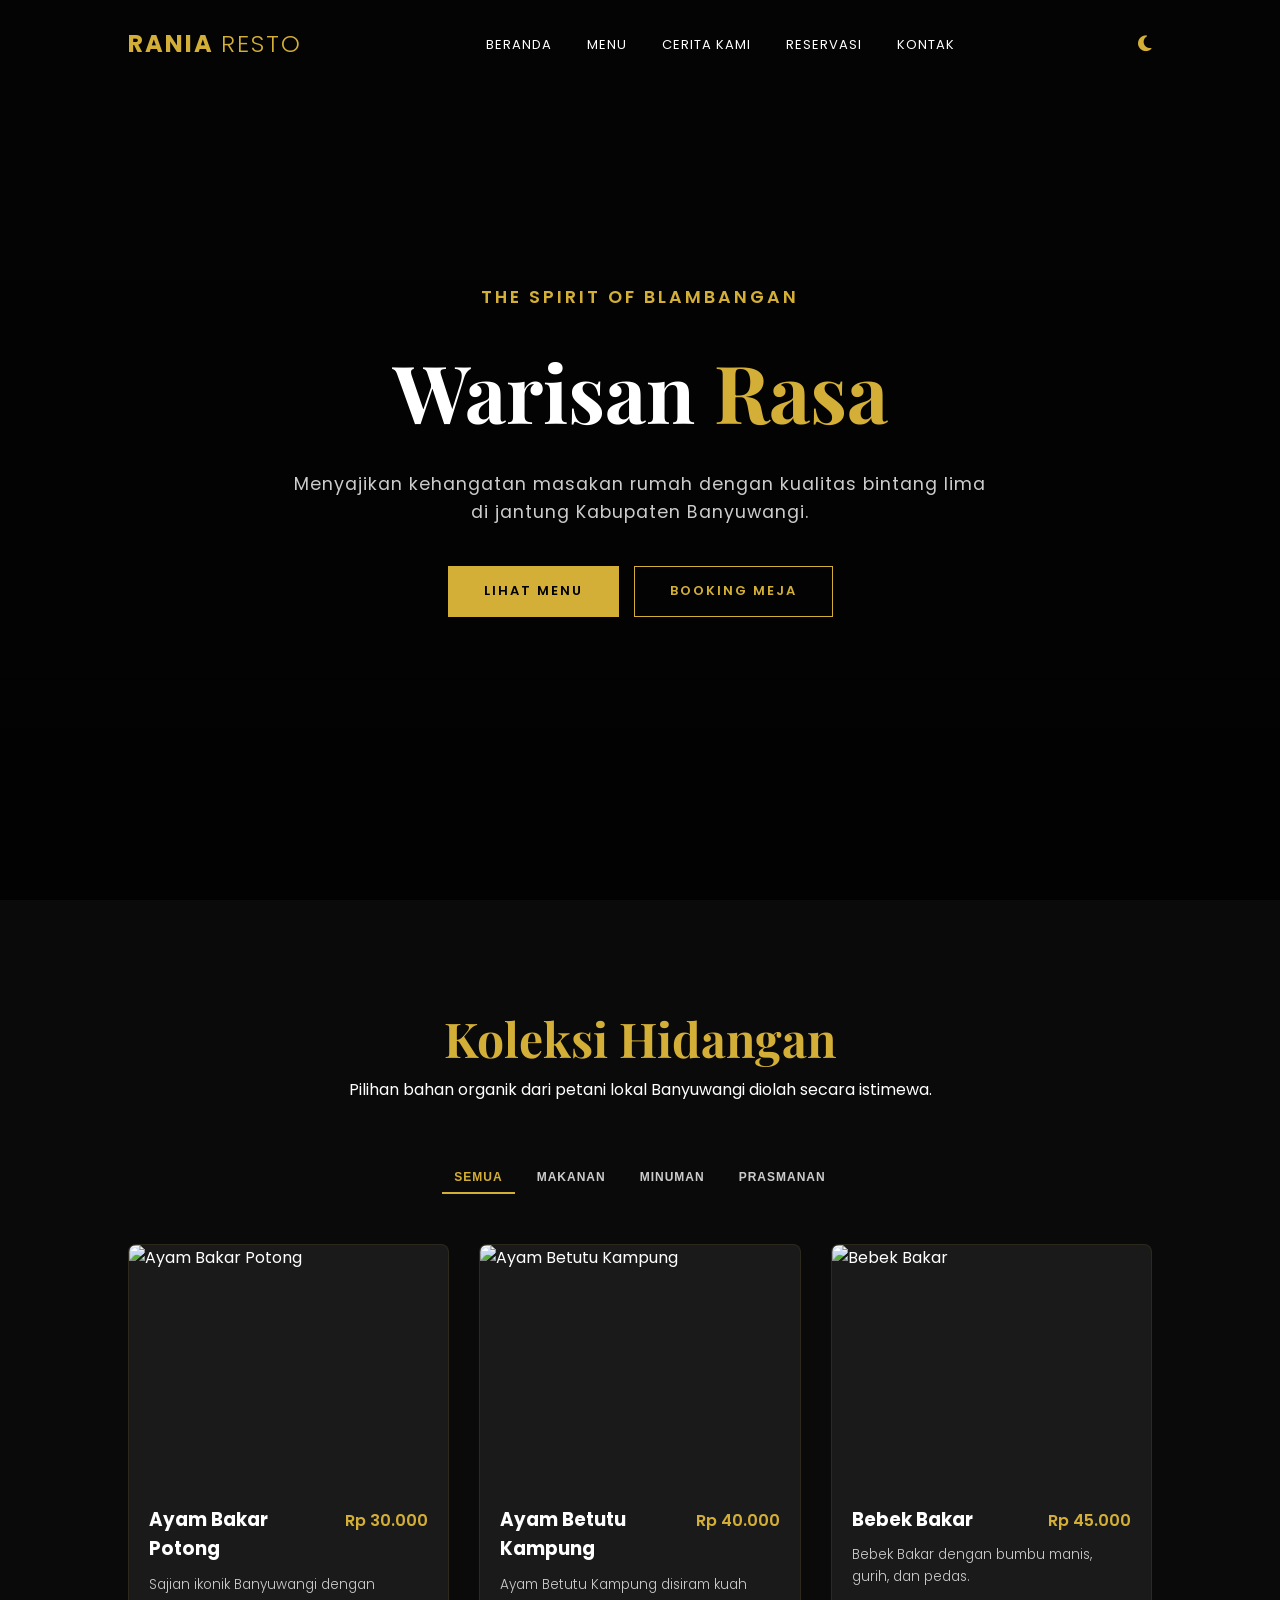
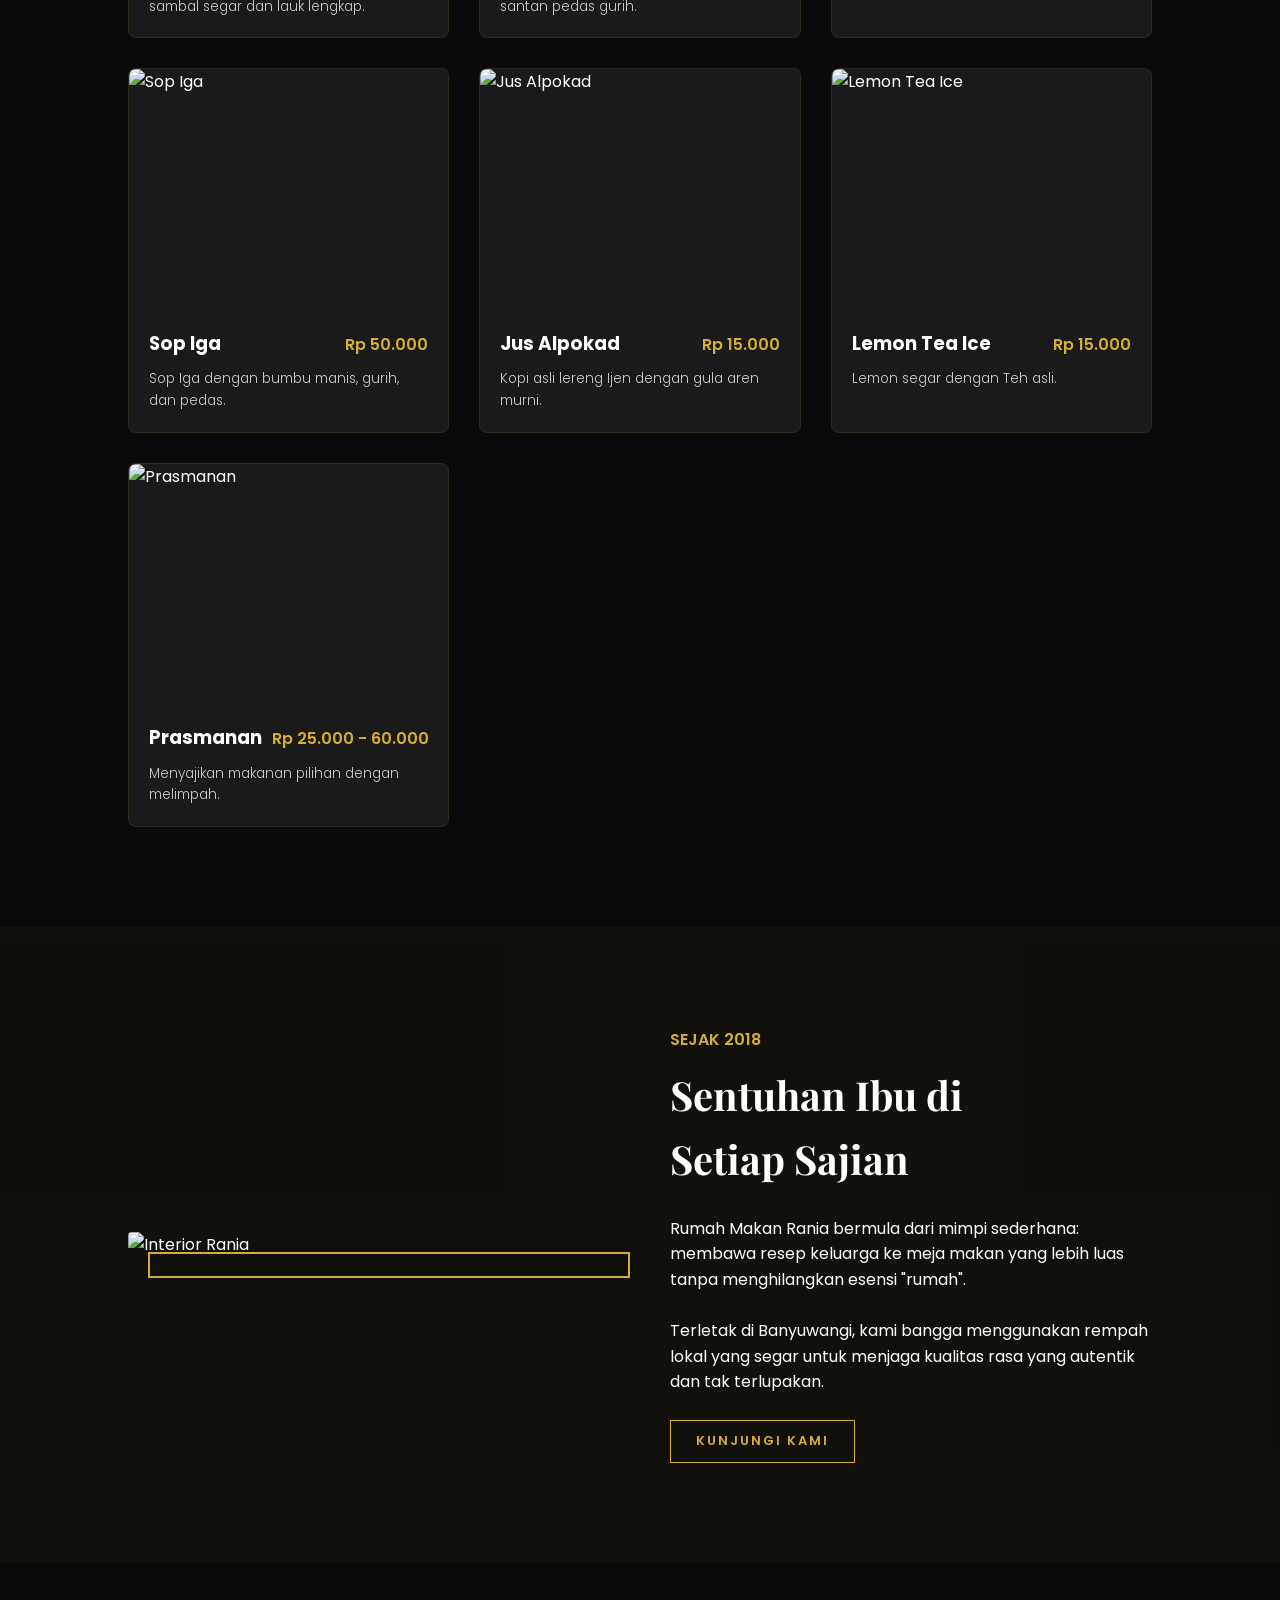
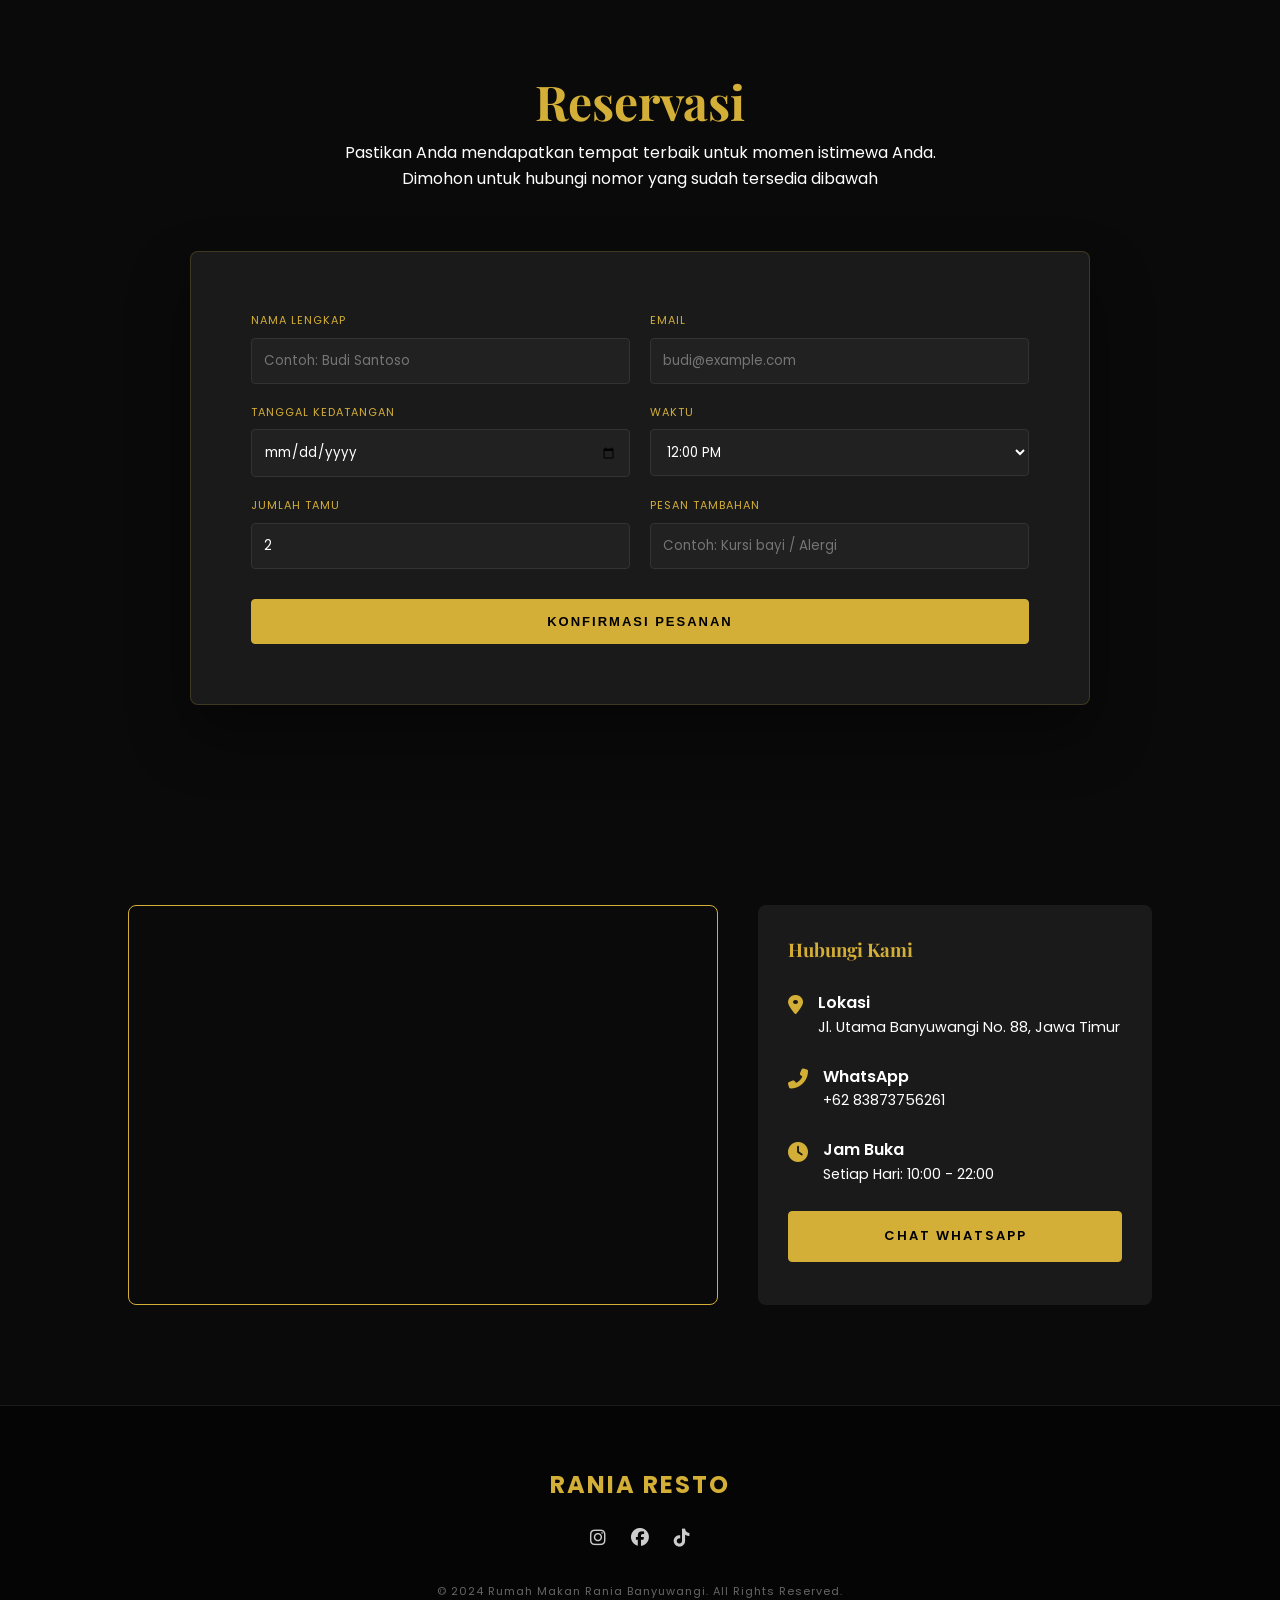
==== index.html @ f0daac5a "Rename resto.html to index.html" ====
<!DOCTYPE html>
<html lang="id">
<head>
    <meta charset="UTF-8">
    <meta name="viewport" content="width=device-width, initial-scale=1.0">
    <meta name="description" content="Rumah Makan Rania - Kelezatan Autentik khas Banyuwangi dengan Pelayanan Premium. Lokasi strategis di Kabupaten Banyuwangi.">
    <title>Rumah Makan Rania | Cita Rasa Banyuwangi Premium</title>
    
    <!-- Google Fonts -->
    <link href="https://fonts.googleapis.com/css2?family=Playfair+Display:wght@400;700&family=Poppins:wght@300;400;600&display=swap" rel="stylesheet">
    
    <!-- Font Awesome untuk Icon -->
    <link rel="stylesheet" href="https://cdnjs.cloudflare.com/ajax/libs/font-awesome/6.4.0/css/all.min.css">

    <style>
        /* =========================================
           CSS VARIABLES - TEMA PREMIUM RANIA
           ========================================= */
        :root {
            --primary-gold: #D4AF37;
            --dark-gold: #996515;
            --bg-dark: #0a0a0a;
            --bg-card: #1a1a1a;
            --text-light: #ffffff;
            --text-muted: #cccccc;
            --transition: all 0.4s cubic-bezier(0.165, 0.84, 0.44, 1);
        }

        /* LIGHT MODE OVERRIDES */
        body.light-mode {
            --bg-dark: #fcfcfc;
            --bg-card: #ffffff;
            --text-light: #1a1a1a;
            --text-muted: #444444;
        }

        /* RESET STYLES */
        * {
            margin: 0;
            padding: 0;
            box-sizing: border-box;
            -webkit-tap-highlight-color: transparent;
        }

        html {
            scroll-behavior: smooth;
        }

        body {
            font-family: 'Poppins', sans-serif;
            background-color: var(--bg-dark);
            color: var(--text-light);
            line-height: 1.6;
            overflow-x: hidden;
            transition: var(--transition);
        }

        h1, h2, h3, .brand-logo {
            font-family: 'Playfair Display', serif;
        }

        /* PRELOADER */
        #preloader {
            position: fixed;
            top: 0;
            left: 0;
            width: 100%;
            height: 100%;
            background: #000;
            display: flex;
            flex-direction: column;
            justify-content: center;
            align-items: center;
            z-index: 9999;
        }

        .loader {
            width: 60px;
            height: 60px;
            border: 3px solid #1a1a1a;
            border-top: 3px solid var(--primary-gold);
            border-radius: 50%;
            animation: spin 1s linear infinite;
        }

        @keyframes spin {
            0% { transform: rotate(0deg); }
            100% { transform: rotate(360deg); }
        }

        /* REUSABLE COMPONENTS */
        section {
            padding: 100px 10%;
        }

        .btn {
            display: inline-block;
            padding: 14px 35px;
            border: 1.5px solid var(--primary-gold);
            color: var(--primary-gold);
            text-transform: uppercase;
            font-size: 13px;
            font-weight: 600;
            letter-spacing: 2px;
            transition: var(--transition);
            cursor: pointer;
            background: transparent;
            text-decoration: none;
            text-align: center;
        }

        .btn:hover {
            background: var(--primary-gold);
            color: #000;
            transform: translateY(-3px);
            box-shadow: 0 10px 20px rgba(212, 175, 55, 0.2);
        }

        .btn-filled {
            background: var(--primary-gold);
            color: #000;
        }

        .btn-filled:hover {
            background: transparent;
            color: var(--primary-gold);
        }

        /* NAVBAR */
        nav {
            position: fixed;
            top: 0;
            width: 100%;
            display: flex;
            justify-content: space-between;
            align-items: center;
            padding: 25px 10%;
            z-index: 1000;
            transition: var(--transition);
        }

        nav.sticky {
            background: rgba(0, 0, 0, 0.95);
            padding: 15px 10%;
            border-bottom: 1px solid rgba(212, 175, 55, 0.3);
        }

        body.light-mode nav.sticky {
            background: rgba(255, 255, 255, 0.95);
        }

        .logo {
            font-size: 24px;
            font-weight: 700;
            color: var(--primary-gold);
            letter-spacing: 2px;
            text-decoration: none;
        }

        .nav-links {
            display: flex;
            gap: 35px;
            list-style: none;
        }

        .nav-links li a {
            font-size: 13px;
            font-weight: 400;
            letter-spacing: 1px;
            transition: var(--transition);
            text-transform: uppercase;
            text-decoration: none;
            color: var(--text-light);
        }

        .nav-links li a:hover {
            color: var(--primary-gold);
        }

        .nav-icons {
            display: flex;
            align-items: center;
            gap: 20px;
        }

        .theme-toggle {
            cursor: pointer;
            font-size: 18px;
            color: var(--primary-gold);
        }

        /* MOBILE MENU TOGGLE */
        .mobile-menu-btn {
            display: none;
            color: var(--primary-gold);
            font-size: 24px;
            cursor: pointer;
        }

        /* HERO SECTION */
        #home {
            height: 100vh;
            background: linear-gradient(rgba(0,0,0,0.6), rgba(0,0,0,0.8)), 
                        url('https://images.unsplash.com/photo-1555396273-367ea4eb4db5?ixlib=rb-1.2.1&auto=format&fit=crop&w=1920&q=80');
            background-size: cover;
            background-position: center;
            display: flex;
            flex-direction: column;
            justify-content: center;
            align-items: center;
            text-align: center;
            padding: 0 5%;
        }

        .hero-content h1 {
            font-size: clamp(2.5rem, 8vw, 5rem);
            margin-bottom: 15px;
            color: #fff;
        }

        .hero-content p {
            font-size: clamp(0.9rem, 2vw, 1.1rem);
            color: var(--text-muted);
            max-width: 700px;
            margin: 0 auto 40px;
            letter-spacing: 1px;
        }

        .hero-actions {
            display: flex;
            gap: 15px;
            flex-wrap: wrap;
            justify-content: center;
        }

        /* MENU SECTION */
        .section-header {
            text-align: center;
            margin-bottom: 60px;
        }

        .section-header h2 {
            font-size: clamp(2rem, 5vw, 3rem);
            color: var(--primary-gold);
        }

        .filter-container {
            display: flex;
            justify-content: center;
            gap: 10px;
            margin-bottom: 50px;
            flex-wrap: wrap;
        }

        .filter-btn {
            background: transparent;
            border: none;
            color: var(--text-muted);
            font-weight: 600;
            text-transform: uppercase;
            letter-spacing: 1px;
            cursor: pointer;
            padding: 8px 12px;
            transition: var(--transition);
            border-bottom: 2px solid transparent;
            font-size: 12px;
        }

        .filter-btn.active {
            color: var(--primary-gold);
            border-bottom: 2px solid var(--primary-gold);
        }

        .menu-grid {
            display: grid;
            grid-template-columns: repeat(auto-fill, minmax(300px, 1fr));
            gap: 30px;
        }

        .menu-card {
            background: var(--bg-card);
            border: 1px solid rgba(212, 175, 55, 0.1);
            border-radius: 8px;
            overflow: hidden;
            transition: var(--transition);
        }

        .menu-card:hover {
            transform: translateY(-10px);
            border-color: var(--primary-gold);
        }

        .menu-img-wrapper {
            aspect-ratio: 4/3;
            overflow: hidden;
        }

        .menu-img-wrapper img {
            width: 100%;
            height: 100%;
            object-fit: cover;
            transition: transform 0.8s ease;
        }

        .menu-card:hover .menu-img-wrapper img {
            transform: scale(1.1);
        }

        .menu-body {
            padding: 20px;
        }

        .menu-title-row {
            display: flex;
            justify-content: space-between;
            align-items: baseline;
            margin-bottom: 10px;
        }

        .menu-name {
            font-size: 1.15rem;
            font-weight: 700;
        }

        .menu-price {
            color: var(--primary-gold);
            font-weight: 600;
            white-space: nowrap;
            margin-left: 10px;
        }

        .menu-desc {
            font-size: 0.85rem;
            color: var(--text-muted);
            font-weight: 300;
        }

        /* ABOUT SECTION */
        .about-wrap {
            display: grid;
            grid-template-columns: 1fr 1fr;
            align-items: center;
            gap: 60px;
        }

        .about-img-box {
            position: relative;
        }

        .about-img-box img {
            width: 100%;
            border-radius: 4px;
            display: block;
        }

        .about-img-box::after {
            content: '';
            position: absolute;
            top: 20px;
            left: 20px;
            right: -20px;
            bottom: -20px;
            border: 2px solid var(--primary-gold);
            z-index: -1;
        }

        .about-text-box h3 {
            font-size: clamp(1.8rem, 4vw, 2.5rem);
            margin-bottom: 25px;
        }

        /* RESERVASI FORM */
        .reservation-wrapper {
            background: var(--bg-card);
            max-width: 900px;
            margin: 0 auto;
            padding: clamp(20px, 5vw, 60px);
            border: 1px solid rgba(212, 175, 55, 0.2);
            box-shadow: 0 30px 60px rgba(0,0,0,0.4);
            border-radius: 8px;
        }

        .res-grid {
            display: grid;
            grid-template-columns: 1fr 1fr;
            gap: 20px;
        }

        .input-group {
            display: flex;
            flex-direction: column;
        }

        .input-group label {
            font-size: 11px;
            text-transform: uppercase;
            letter-spacing: 1px;
            margin-bottom: 8px;
            color: var(--primary-gold);
        }

        .input-group input, .input-group select, .input-group textarea {
            background: rgba(255,255,255,0.03);
            border: 1px solid #333;
            padding: 12px;
            color: #fff;
            outline: none;
            transition: var(--transition);
            border-radius: 4px;
            font-family: inherit;
        }

        body.light-mode .input-group input, 
        body.light-mode .input-group select {
            background: #f0f0f0;
            color: #1a1a1a;
            border-color: #ddd;
        }

        .input-group input:focus {
            border-color: var(--primary-gold);
        }

        /* CONTACT & MAP */
        .contact-grid {
            display: grid;
            grid-template-columns: 1.2fr 0.8fr;
            gap: 40px;
        }

        .map-container {
            height: 400px;
            border: 1px solid var(--primary-gold);
            border-radius: 8px;
            overflow: hidden;
        }

        .contact-info-card {
            padding: 30px;
            background: var(--bg-card);
            border-radius: 8px;
        }

        .info-row {
            display: flex;
            gap: 15px;
            margin-bottom: 25px;
        }

        .info-row i {
            color: var(--primary-gold);
            font-size: 20px;
            margin-top: 5px;
        }

        /* FOOTER */
        footer {
            padding: 60px 10% 30px;
            background: #050505;
            text-align: center;
            border-top: 1px solid #1a1a1a;
        }

        .footer-socials {
            display: flex;
            justify-content: center;
            gap: 25px;
            margin-bottom: 30px;
        }

        .footer-socials a {
            font-size: 18px;
            color: var(--text-muted);
            transition: var(--transition);
            text-decoration: none;
        }

        .footer-socials a:hover {
            color: var(--primary-gold);
            transform: translateY(-5px);
        }

        /* ANIMATIONS */
        .reveal {
            opacity: 0;
            transform: translateY(30px);
            transition: all 0.8s ease-out;
        }

        .reveal.active {
            opacity: 1;
            transform: translateY(0);
        }

        /* RESPONSIVE BREAKPOINTS */
        @media (max-width: 1024px) {
            section { padding: 80px 5%; }
            .about-wrap { grid-template-columns: 1fr; gap: 40px; }
            .about-img-box { order: 2; }
            .about-text-box { order: 1; text-align: center; }
            .about-img-box::after { display: none; }
        }

        @media (max-width: 768px) {
            nav { padding: 20px 5%; }
            .nav-links {
                position: fixed;
                top: 0;
                right: -100%;
                width: 80%;
                height: 100vh;
                background: var(--bg-card);
                flex-direction: column;
                justify-content: center;
                align-items: center;
                transition: 0.5s;
                box-shadow: -10px 0 30px rgba(0,0,0,0.5);
            }

            .nav-links.active {
                right: 0;
            }

            .mobile-menu-btn {
                display: block;
                z-index: 1001;
            }

            .res-grid, .contact-grid {
                grid-template-columns: 1fr;
            }

            .hero-actions .btn {
                width: 100%;
            }

            .reservation-wrapper {
                padding: 30px 20px;
            }
        }
    </style>
</head>
<body>

    <!-- LOADING SCREEN -->
    <div id="preloader">
        <div class="loader"></div>
        <p style="margin-top: 20px; color: var(--primary-gold); letter-spacing: 3px; font-size: 12px; font-weight: 600;">RANIA BANYUWANGI</p>
    </div>

    <!-- NAVBAR -->
    <nav id="navbar">
        <a href="#home" class="logo">RANIA <span style="font-weight: 300; color: var(--primary-gold);">RESTO</span></a>
        
        <ul class="nav-links" id="navLinks">
            <li><a href="#home">Beranda</a></li>
            <li><a href="#menu">Menu</a></li>
            <li><a href="#about">Cerita Kami</a></li>
            <li><a href="#reservation">Reservasi</a></li>
            <li><a href="#contact">Kontak</a></li>
        </ul>

        <div class="nav-icons">
            <div class="theme-toggle" id="modeBtn" title="Ganti Tema">
                <i class="fas fa-moon"></i>
            </div>
            <div class="mobile-menu-btn" id="menuToggle">
                <i class="fas fa-bars"></i>
            </div>
        </div>
    </nav>

    <!-- HERO SECTION -->
    <section id="home">
        <div class="hero-content">
            <p style="text-transform: uppercase; color: var(--primary-gold); margin-bottom: 15px; font-weight: 600; letter-spacing: 3px;">The Spirit of Blambangan</p>
            <h1>Warisan <span style="color: var(--primary-gold)">Rasa</span></h1>
            <p>Menyajikan kehangatan masakan rumah dengan kualitas bintang lima di jantung Kabupaten Banyuwangi.</p>
            <div class="hero-actions">
                <a href="#menu" class="btn btn-filled">Lihat Menu</a>
                <a href="#reservation" class="btn">Booking Meja</a>
            </div>
        </div>
    </section>

    <!-- MENU SECTION -->
    <section id="menu">
        <div class="section-header reveal">
            <h2>Koleksi Hidangan</h2>
            <p>Pilihan bahan organik dari petani lokal Banyuwangi diolah secara istimewa.</p>
        </div>

        <div class="filter-container reveal">
            <button class="filter-btn active" data-cat="all">Semua</button>
            <button class="filter-btn" data-cat="makanan">Makanan</button>
            <button class="filter-btn" data-cat="minuman">Minuman</button>
            <button class="filter-btn" data-cat="prasmanan">Prasmanan</button>
        </div>

        <div class="menu-grid reveal" id="menu-list">
            <!-- Items injected by JS -->
        </div>
    </section>

    <!-- ABOUT SECTION -->
    <section id="about" style="background: rgba(212,175,55,0.03)">
        <div class="about-wrap">
            <div class="about-img-box reveal">
                <img src="https://images.unsplash.com/photo-1544148103-0773bf10d330?ixlib=rb-1.2.1&auto=format&fit=crop&w=1350&q=80" alt="Interior Rania">
            </div>
            <div class="about-text-box reveal">
                <p style="color: var(--primary-gold); margin-bottom: 10px; font-weight: 600;">SEJAK 2018</p>
                <h3>Sentuhan Ibu di <br> Setiap Sajian</h3>
                <p>Rumah Makan Rania bermula dari mimpi sederhana: membawa resep keluarga ke meja makan yang lebih luas tanpa menghilangkan esensi "rumah".</p>
                <br>
                <p>Terletak di Banyuwangi, kami bangga menggunakan rempah lokal yang segar untuk menjaga kualitas rasa yang autentik dan tak terlupakan.</p>
                <br>
                <a href="#contact" class="btn" style="padding: 10px 25px;">Kunjungi Kami</a>
            </div>
        </div>
    </section>

    <!-- RESERVASI -->
    <section id="reservation">
        <div class="section-header reveal">
            <h2>Reservasi</h2>
            <p>Pastikan Anda mendapatkan tempat terbaik untuk momen istimewa Anda.</p>
            <p>Dimohon untuk hubungi nomor yang sudah tersedia dibawah</p>
        </div>

        <div class="reservation-wrapper reveal">
            <form id="bookingForm">
                <div class="res-grid">
                    <div class="input-group">
                        <label>Nama Lengkap</label>
                        <input type="text" id="name" placeholder="Contoh: Budi Santoso" required>
                    </div>
                    <div class="input-group">
                        <label>Email</label>
                        <input type="email" id="email" placeholder="budi@example.com" required>
                    </div>
                    <div class="input-group">
                        <label>Tanggal Kedatangan</label>
                        <input type="date" id="date" required>
                    </div>
                    <div class="input-group">
                        <label>Waktu</label>
                        <select id="time">
                            <option>12:00 PM</option>
                            <option>01:00 PM</option>
                            <option>06:00 PM</option>
                            <option>07:00 PM</option>
                            <option>08:00 PM</option>
                        </select>
                    </div>
                    <div class="input-group">
                        <label>Jumlah Tamu</label>
                        <input type="number" id="guests" min="1" max="20" value="2">
                    </div>
                    <div class="input-group">
                        <label>Pesan Tambahan</label>
                        <input type="text" placeholder="Contoh: Kursi bayi / Alergi">
                    </div>
                </div>
                <button type="submit" class="btn btn-filled" style="width: 100%; margin-top: 30px; border-radius: 4px;">Konfirmasi Pesanan</button>
            </form>
        </div>
    </section>

    <!-- CONTACT SECTION -->
    <section id="contact">
        <div class="contact-grid">
            <div class="map-container reveal">
                <iframe src="https://www.google.com/maps/embed?pb=!1m18!1m12!1m3!1d63177.30560370857!2d114.33144577831584!3d-8.245781300000001!2m3!1f0!2f0!3f0!3m2!1i1024!2i768!4f13.1!3m3!1m2!1s0x2dd1452f36d41865%3A0x4027a7657953280!2sBanyuwangi%2C%20Kabupaten%20Banyuwangi%2C%20Jawa%20Timur!5e0!3m2!1sid!2sid!4v1713500000000!5m2!1sid!2sid" width="100%" height="100%" style="border:0;" allowfullscreen="" loading="lazy"></iframe>
            </div>
            <div class="contact-info-card reveal">
                <h3 style="margin-bottom: 25px; color: var(--primary-gold);">Hubungi Kami</h3>
                <div class="info-row">
                    <i class="fas fa-map-marker-alt"></i>
                    <div>
                        <p style="font-weight: 600;">Lokasi</p>
                        <p class="text-muted" style="font-size: 0.9rem;">Jl. Utama Banyuwangi No. 88, Jawa Timur</p>
                    </div>
                </div>
                <div class="info-row">
                    <i class="fas fa-phone-alt"></i>
                    <div>
                        <p style="font-weight: 600;">WhatsApp</p>
                        <p class="text-muted" style="font-size: 0.9rem;">+62 83873756261</p>
                    </div>
                </div>
                <div class="info-row">
                    <i class="fas fa-clock"></i>
                    <div>
                        <p style="font-weight: 600;">Jam Buka</p>
                        <p class="text-muted" style="font-size: 0.9rem;">Setiap Hari: 10:00 - 22:00</p>
                    </div>
                </div>
                <a href="https://wa.me/6283873756261" target="_blank" class="btn btn-filled" style="width: 100%; text-align: center; border-radius: 4px;">Chat WhatsApp</a>
            </div>
        </div>
    </section>

    <!-- FOOTER -->
    <footer>
        <div class="logo" style="margin-bottom: 20px;">RANIA <span style="color: var(--primary-gold);">RESTO</span></div>
        <div class="footer-socials">
            <a href="#" aria-label="Instagram"><i class="fab fa-instagram"></i></a>
            <a href="#" aria-label="Facebook"><i class="fab fa-facebook"></i></a>
            <a href="#" aria-label="TikTok"><i class="fab fa-tiktok"></i></a>
        </div>
        <p style="font-size: 11px; color: #666; letter-spacing: 1px;">&copy; 2024 Rumah Makan Rania Banyuwangi. All Rights Reserved.</p>
    </footer>

    <!-- JAVASCRIPT -->
    <script>
     // 1. DATA MENU RANIA
        const menuData = [
            { id: 1, cat: 'makanan', name: 'Ayam Bakar Potong', price: 'Rp 30.000', desc: 'Sajian ikonik Banyuwangi dengan sambal segar dan lauk lengkap.', img: 'https://thf.bing.com/th/id/OIP.tmkMxINmOqqMdncQ1D7NuAHaE8?o=7&cb=thfc1rm=3&rs=1&pid=ImgDetMain&o=7&rm=3' },
            { id: 2, cat: 'makanan', name: 'Ayam Betutu Kampung', price: 'Rp 40.000', desc: 'Ayam Betutu Kampung disiram kuah santan pedas gurih.', img: 'https://images.genpi.co/uploads/data/images/2020/02/ayam%20betutu1.jpg' },
            { id: 3, cat: 'makanan', name: 'Bebek Bakar', price: 'Rp 45.000', desc: 'Bebek Bakar dengan bumbu manis, gurih, dan pedas.', img: 'https://panggangansosis.id/wp-content/uploads/2018/03/resep-bebek-bakar-1-768x512.jpg' },
            { id: 4, cat: 'makanan', name: 'Sop Iga', price: 'Rp 50.000', desc: 'Sop Iga dengan bumbu manis, gurih, dan pedas.', img: 'https://www.astronauts.id/blog/wp-content/uploads/2023/11/Resep-Sop-Iga-Sapi-Khas-Betawi-untuk-Makan-Siang-Keluarga-1.jpg' },
            { id: 5, cat: 'minuman', name: 'Jus Alpokad', price: 'Rp 15.000', desc: 'Kopi asli lereng Ijen dengan gula aren murni.', img: 'https://i.pinimg.com/1200x/6d/ee/e0/6deee00a4051d4634707486b5732d80f.jpg' },
            { id: 6, cat: 'minuman', name: 'Lemon Tea Ice', price: 'Rp 15.000', desc: 'Lemon segar dengan Teh asli.', img: 'https://i.pinimg.com/1200x/aa/8d/2d/aa8d2de36c7e1cace188932bb0d9a7e4.jpg' },
            { id: 7, cat: 'prasmanan', name: 'Prasmanan', price: 'Rp 25.000 - 60.000', desc: 'Menyajikan makanan pilihan dengan melimpah.', img: 'https://i.pinimg.com/1200x/34/0b/e4/340be45acb3a916e46ffe1d5870489cb.jpg' }
        ];

        // 2. PRELOADER & INITIALIZATION
        window.addEventListener('load', () => {
            const preloader = document.getElementById('preloader');
            preloader.style.opacity = '0';
            setTimeout(() => preloader.style.display = 'none', 600);
            displayMenuItems('all');
        });

        // 3. MOBILE MENU LOGIC
        const menuToggle = document.getElementById('menuToggle');
        const navLinks = document.getElementById('navLinks');
        const navItems = document.querySelectorAll('.nav-links li a');

        menuToggle.addEventListener('click', () => {
            navLinks.classList.toggle('active');
            menuToggle.querySelector('i').classList.toggle('fa-bars');
            menuToggle.querySelector('i').classList.toggle('fa-times');
        });

        // Tutup menu saat link diklik (untuk Mobile)
        navItems.forEach(item => {
            item.addEventListener('click', () => {
                navLinks.classList.remove('active');
                menuToggle.querySelector('i').classList.add('fa-bars');
                menuToggle.querySelector('i').classList.remove('fa-times');
            });
        });

        // 4. SCROLL EFFECTS
        window.addEventListener('scroll', () => {
            const navbar = document.getElementById('navbar');
            navbar.classList.toggle('sticky', window.scrollY > 50);

            const reveals = document.querySelectorAll('.reveal');
            reveals.forEach(el => {
                const windowHeight = window.innerHeight;
                const revealTop = el.getBoundingClientRect().top;
                if (revealTop < windowHeight - 100) {
                    el.classList.add('active');
                }
            });
        });

        // 5. MENU DISPLAY & FILTER
        const menuContainer = document.getElementById('menu-list');
        const filterBtns = document.querySelectorAll('.filter-btn');

        function displayMenuItems(category) {
            let filtered = category === 'all' ? menuData : menuData.filter(i => i.cat === category);
            
            menuContainer.innerHTML = filtered.map(item => `
                <div class="menu-card reveal active">
                    <div class="menu-img-wrapper">
                        <img src="${item.img}" alt="${item.name}" loading="lazy">
                    </div>
                    <div class="menu-body">
                        <div class="menu-title-row">
                            <span class="menu-name">${item.name}</span>
                            <span class="menu-price">${item.price}</span>
                        </div>
                        <p class="menu-desc">${item.desc}</p>
                    </div>
                </div>
            `).join('');
        }

        filterBtns.forEach(btn => {
            btn.addEventListener('click', () => {
                filterBtns.forEach(b => b.classList.remove('active'));
                btn.classList.add('active');
                displayMenuItems(btn.dataset.cat);
            });
        });

        // 6. THEME TOGGLE
        const modeBtn = document.getElementById('modeBtn');
        modeBtn.addEventListener('click', () => {
            document.body.classList.toggle('light-mode');
            const icon = modeBtn.querySelector('i');
            icon.classList.toggle('fa-moon');
            icon.classList.toggle('fa-sun');
        });

        // 7. FORM SUBMISSION
        document.getElementById('bookingForm').addEventListener('submit', (e) => {
            e.preventDefault();
            const name = document.getElementById('name').value;
            // Simulasi pengiriman data
            const btn = e.target.querySelector('button');
            const originalText = btn.innerText;
            btn.innerText = "Mengirim...";
            btn.disabled = true;

            setTimeout(() => {
                alert(`Terima kasih Bapak/Ibu ${name}. Reservasi Anda telah diterima. Kami akan mengonfirmasi jadwal melalui Email/WA segera.`);
                btn.innerText = originalText;
                btn.disabled = false;
                e.target.reset();
            }, 1500);
        });

    </script>
</body>
</html>
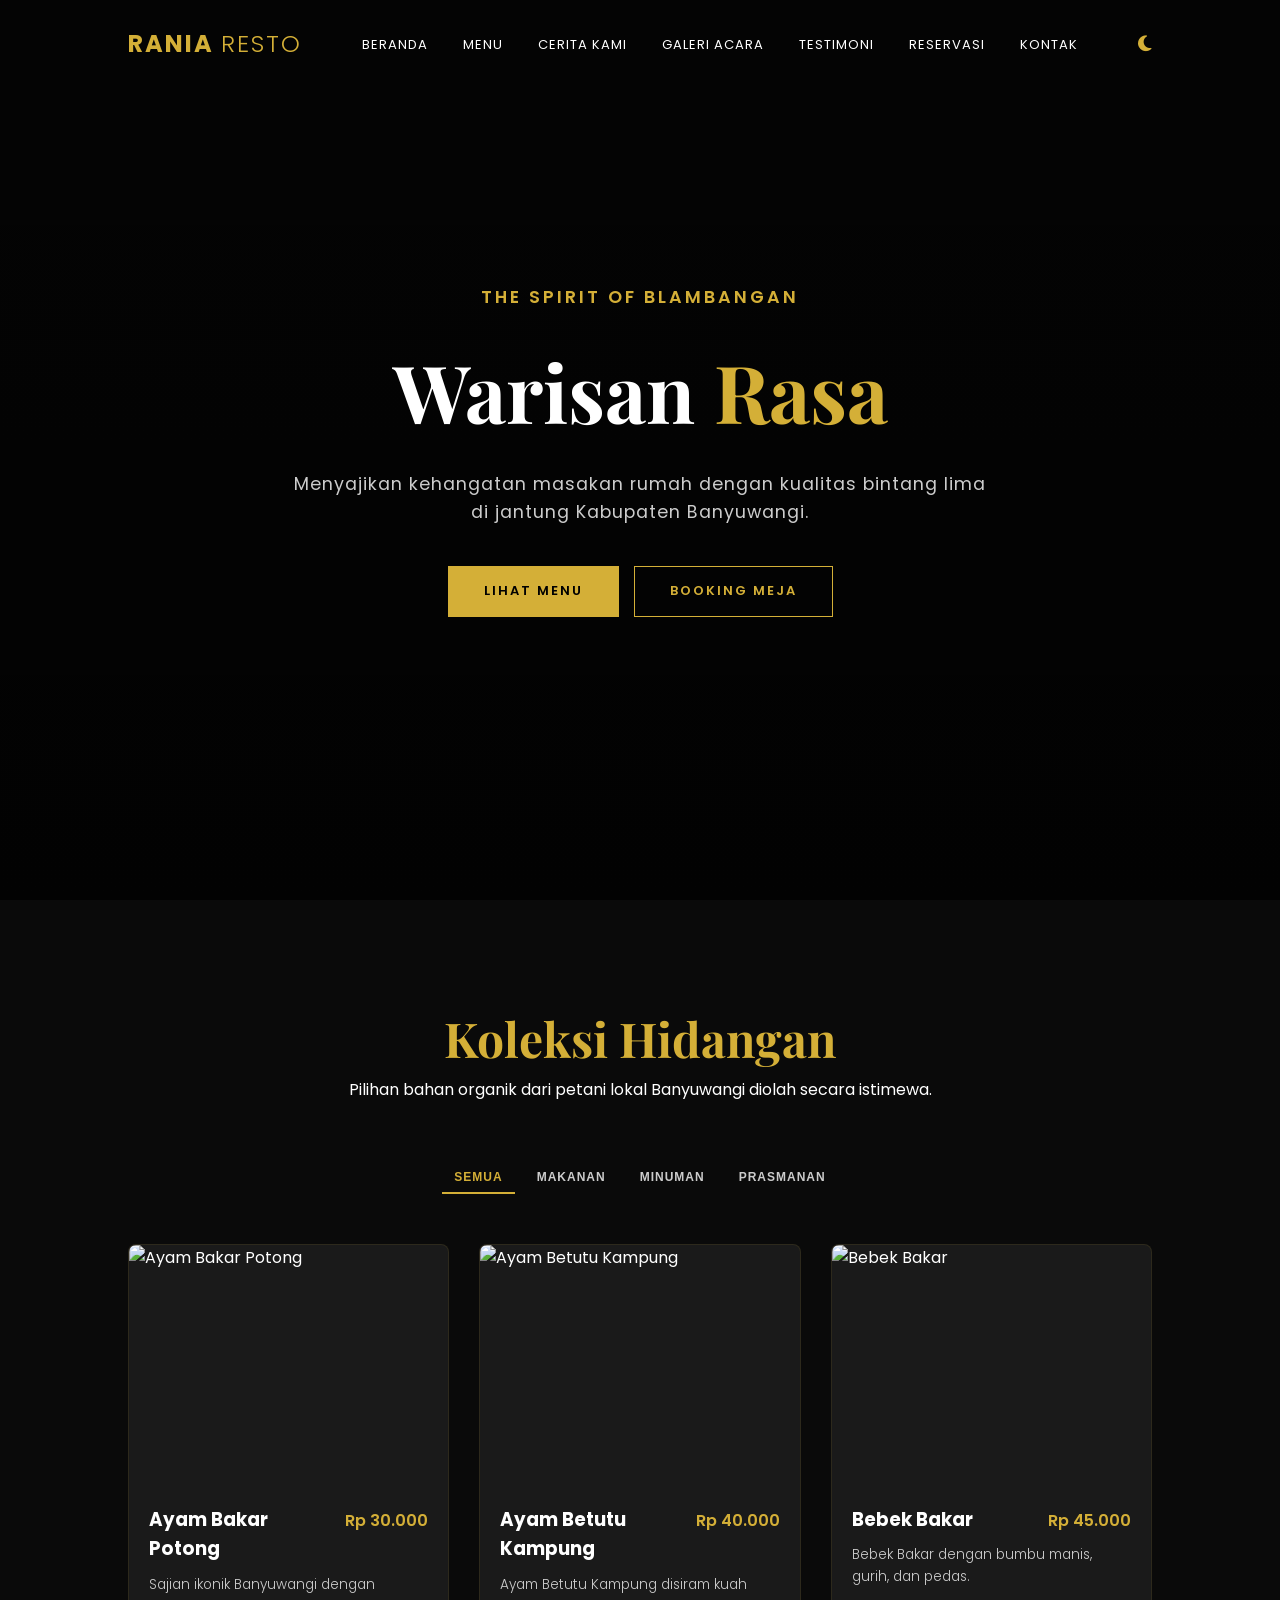
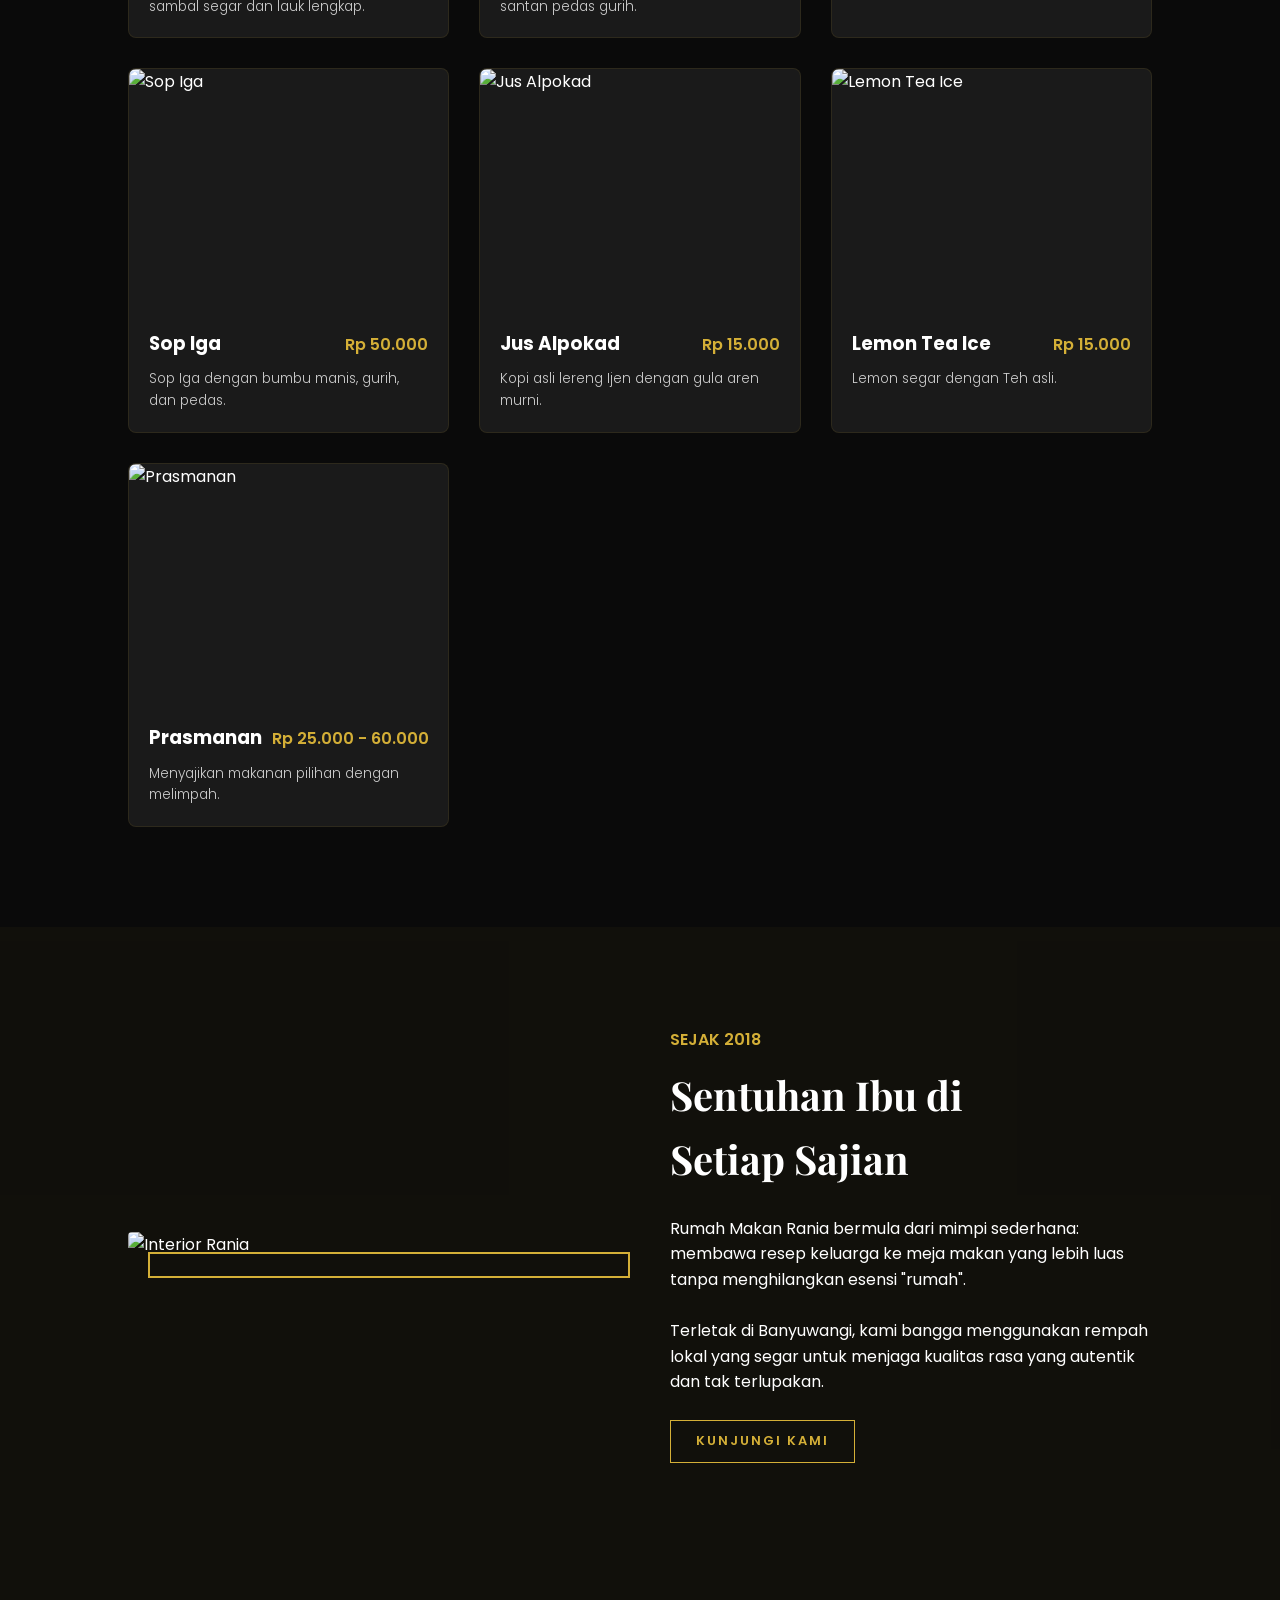
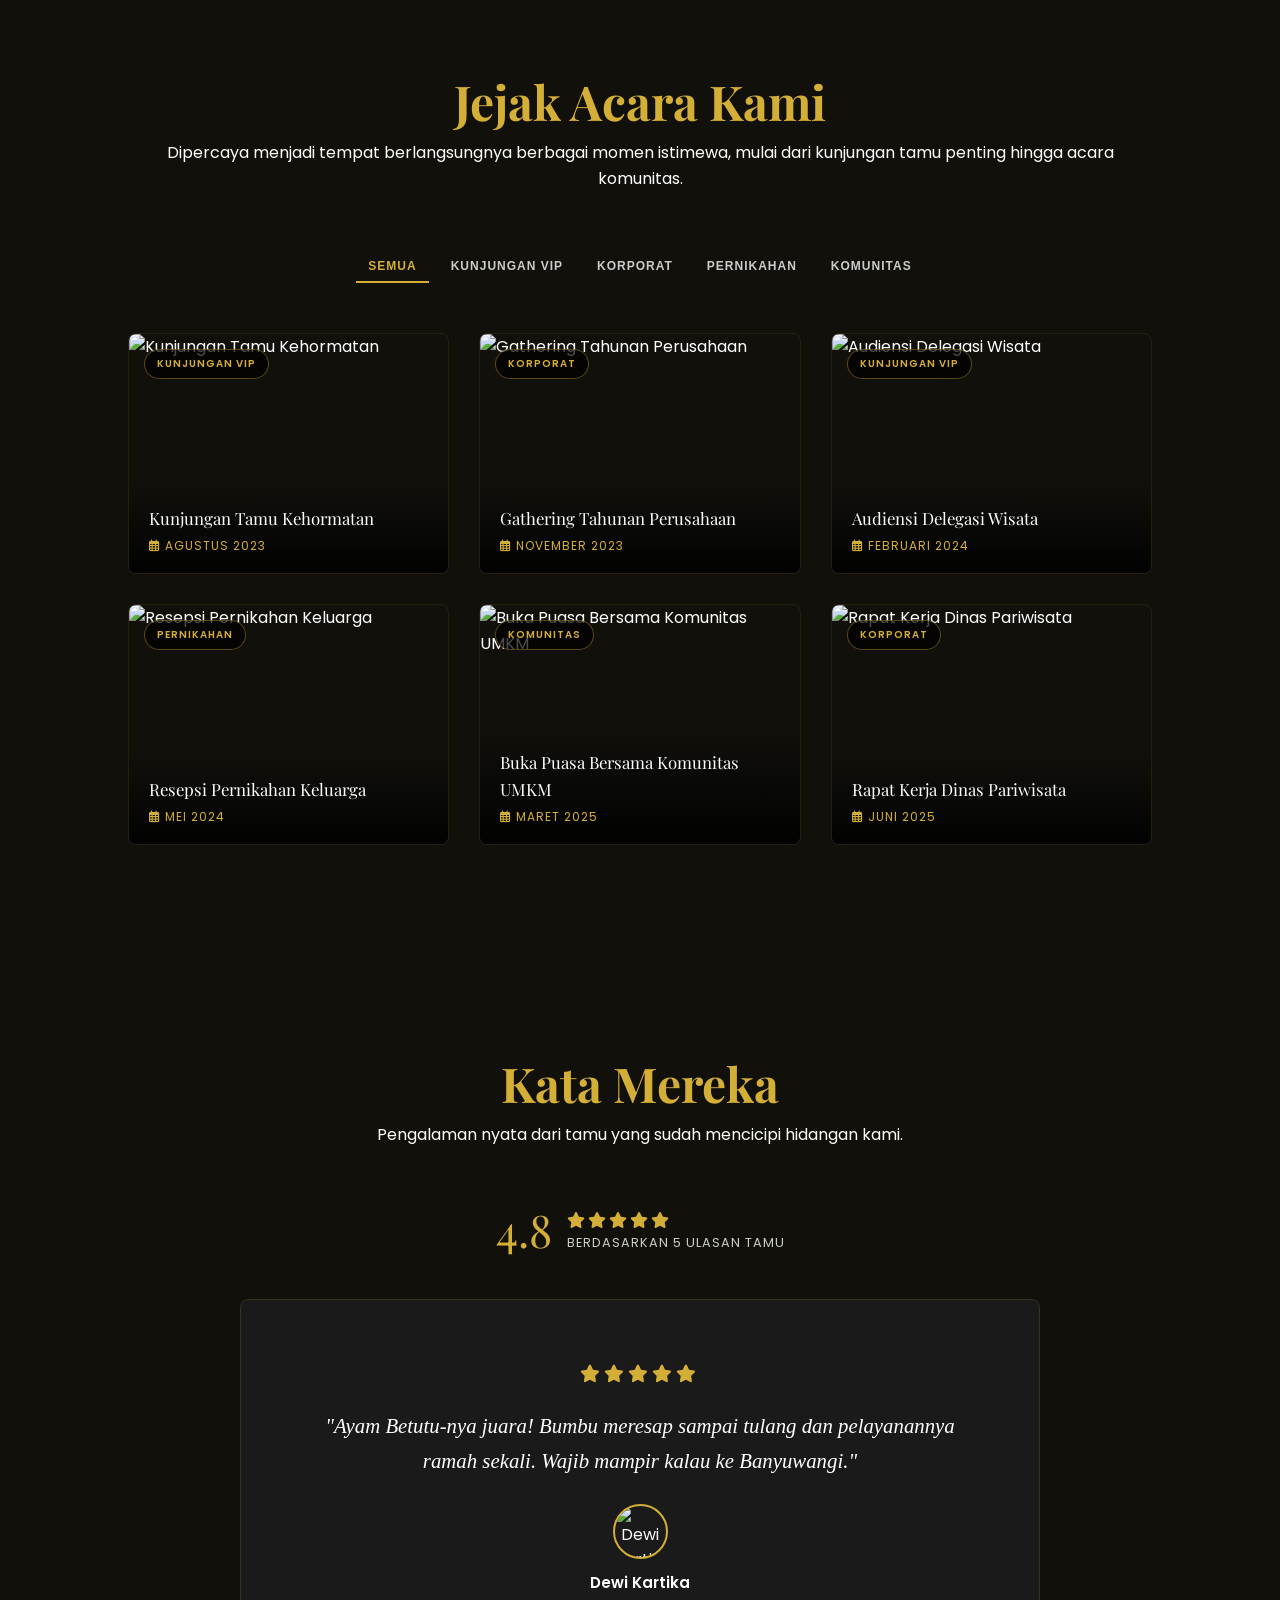
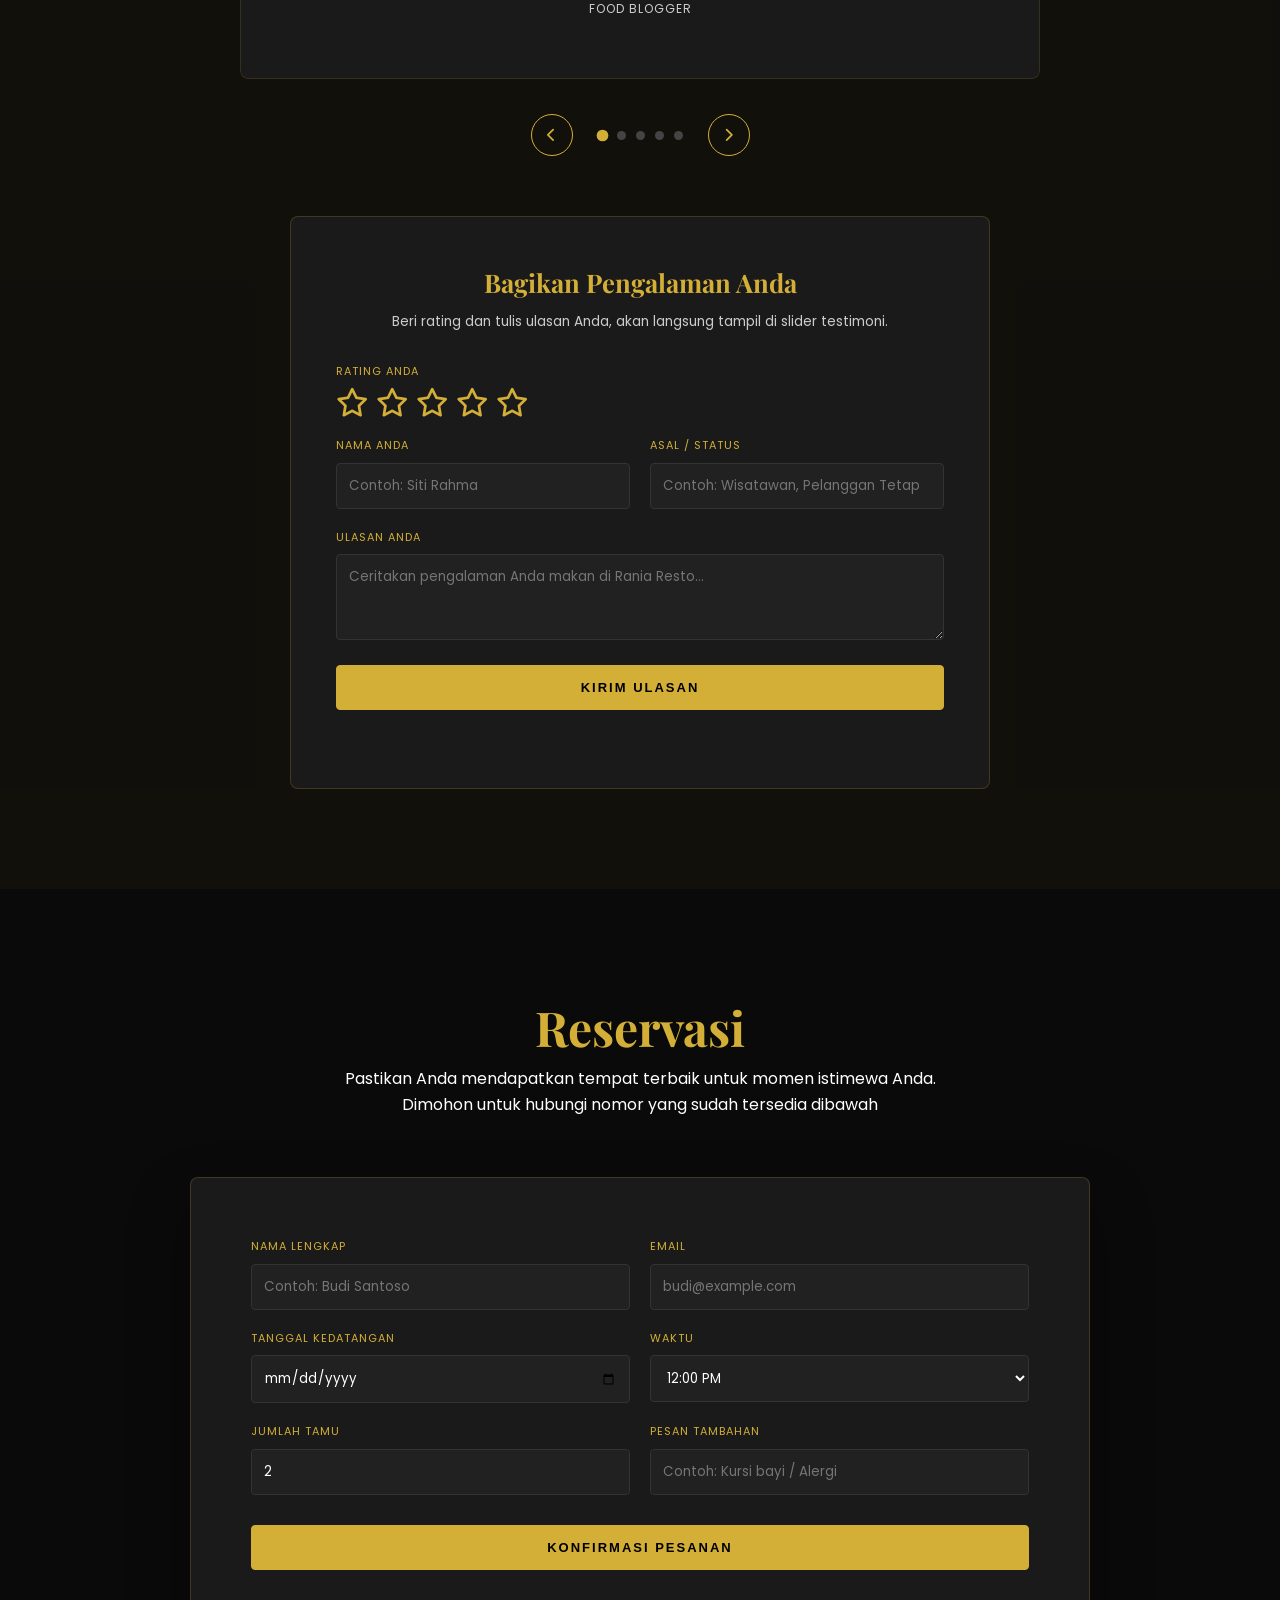
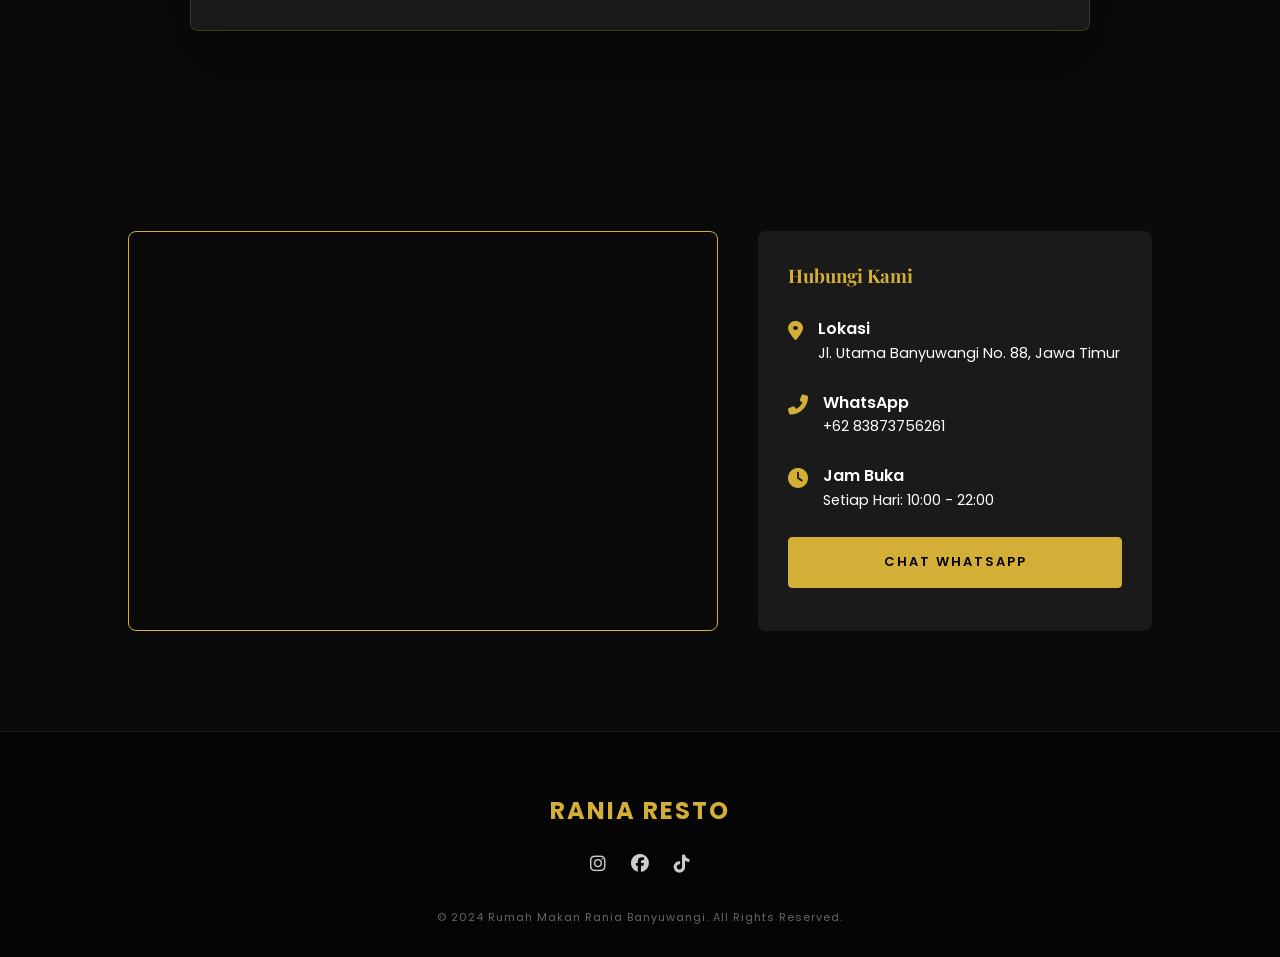
==== commit fbaa0e1e: "Update print statement from 'Hello' to 'Goodbye'" ====
--- a/index.html
+++ b/index.html
@@ -367,6 +367,347 @@
         .about-text-box h3 {
             font-size: clamp(1.8rem, 4vw, 2.5rem);
             margin-bottom: 25px;
+        }
+
+        /* GALERI / PORTOFOLIO ACARA */
+        .portfolio-filter {
+            display: flex;
+            justify-content: center;
+            gap: 10px;
+            margin-bottom: 50px;
+            flex-wrap: wrap;
+        }
+
+        .portfolio-grid {
+            display: grid;
+            grid-template-columns: repeat(auto-fill, minmax(300px, 1fr));
+            gap: 30px;
+        }
+
+        .portfolio-card {
+            position: relative;
+            border-radius: 8px;
+            overflow: hidden;
+            cursor: pointer;
+            aspect-ratio: 4/3;
+            border: 1px solid rgba(212, 175, 55, 0.1);
+            transition: var(--transition);
+        }
+
+        .portfolio-card:hover {
+            border-color: var(--primary-gold);
+            transform: translateY(-8px);
+        }
+
+        .portfolio-card img {
+            width: 100%;
+            height: 100%;
+            object-fit: cover;
+            transition: transform 0.8s ease;
+        }
+
+        .portfolio-card:hover img {
+            transform: scale(1.08);
+        }
+
+        .portfolio-tag {
+            position: absolute;
+            top: 15px;
+            left: 15px;
+            background: rgba(0,0,0,0.7);
+            color: var(--primary-gold);
+            font-size: 10px;
+            font-weight: 600;
+            text-transform: uppercase;
+            letter-spacing: 1px;
+            padding: 6px 12px;
+            border-radius: 20px;
+            border: 1px solid rgba(212, 175, 55, 0.4);
+        }
+
+        .portfolio-overlay {
+            position: absolute;
+            left: 0;
+            right: 0;
+            bottom: 0;
+            padding: 25px 20px 18px;
+            background: linear-gradient(to top, rgba(0,0,0,0.9), rgba(0,0,0,0));
+        }
+
+        .portfolio-title {
+            font-family: 'Playfair Display', serif;
+            font-size: 1.05rem;
+            color: #fff;
+            margin-bottom: 4px;
+        }
+
+        .portfolio-date {
+            font-size: 0.75rem;
+            color: var(--primary-gold);
+            text-transform: uppercase;
+            letter-spacing: 1px;
+        }
+
+        /* LIGHTBOX */
+        .lightbox {
+            position: fixed;
+            inset: 0;
+            background: rgba(0,0,0,0.92);
+            z-index: 2000;
+            display: none;
+            align-items: center;
+            justify-content: center;
+            padding: 30px;
+        }
+
+        .lightbox.active {
+            display: flex;
+        }
+
+        .lightbox-content {
+            max-width: 900px;
+            width: 100%;
+            text-align: center;
+        }
+
+        .lightbox-content img {
+            width: 100%;
+            max-height: 65vh;
+            object-fit: cover;
+            border-radius: 8px;
+            border: 1px solid rgba(212, 175, 55, 0.3);
+        }
+
+        .lightbox-info {
+            margin-top: 20px;
+        }
+
+        .lightbox-info h3 {
+            color: var(--primary-gold);
+            font-size: 1.4rem;
+            margin-bottom: 8px;
+        }
+
+        .lightbox-info p {
+            color: var(--text-muted);
+            font-size: 0.9rem;
+            max-width: 600px;
+            margin: 0 auto;
+        }
+
+        .lightbox-close {
+            position: absolute;
+            top: 25px;
+            right: 30px;
+            color: var(--primary-gold);
+            font-size: 28px;
+            cursor: pointer;
+            background: transparent;
+            border: none;
+        }
+
+        /* TESTIMONI / RATING SLIDER */
+        #testimoni {
+            background: rgba(212,175,55,0.03);
+        }
+
+        .testi-slider {
+            max-width: 800px;
+            margin: 0 auto;
+            position: relative;
+        }
+
+        .testi-track-wrapper {
+            overflow: hidden;
+            border-radius: 8px;
+        }
+
+        .testi-track {
+            display: flex;
+            transition: transform 0.6s cubic-bezier(0.165, 0.84, 0.44, 1);
+        }
+
+        .testi-slide {
+            flex: 0 0 100%;
+            padding: clamp(20px, 5vw, 60px);
+            background: var(--bg-card);
+            border: 1px solid rgba(212, 175, 55, 0.15);
+            border-radius: 8px;
+            text-align: center;
+        }
+
+        .testi-stars {
+            color: var(--primary-gold);
+            font-size: 1.1rem;
+            letter-spacing: 4px;
+            margin-bottom: 20px;
+        }
+
+        .testi-stars i.far {
+            color: #555;
+        }
+
+        .testi-quote {
+            font-family: 'Playfair Display', serif;
+            font-style: italic;
+            font-size: clamp(1rem, 2.5vw, 1.3rem);
+            color: var(--text-light);
+            margin-bottom: 25px;
+            line-height: 1.7;
+        }
+
+        .testi-author {
+            display: flex;
+            flex-direction: column;
+            align-items: center;
+            gap: 4px;
+        }
+
+        .testi-avatar {
+            width: 55px;
+            height: 55px;
+            border-radius: 50%;
+            object-fit: cover;
+            border: 2px solid var(--primary-gold);
+            margin-bottom: 8px;
+        }
+
+        .testi-name {
+            font-weight: 600;
+            font-size: 0.95rem;
+        }
+
+        .testi-role {
+            font-size: 0.75rem;
+            color: var(--text-muted);
+            text-transform: uppercase;
+            letter-spacing: 1px;
+        }
+
+        .testi-nav {
+            display: flex;
+            justify-content: center;
+            align-items: center;
+            gap: 25px;
+            margin-top: 35px;
+        }
+
+        .testi-arrow {
+            background: transparent;
+            border: 1.5px solid var(--primary-gold);
+            color: var(--primary-gold);
+            width: 42px;
+            height: 42px;
+            border-radius: 50%;
+            cursor: pointer;
+            transition: var(--transition);
+            display: flex;
+            align-items: center;
+            justify-content: center;
+            font-size: 14px;
+        }
+
+        .testi-arrow:hover {
+            background: var(--primary-gold);
+            color: #000;
+        }
+
+        .testi-dots {
+            display: flex;
+            gap: 10px;
+        }
+
+        .testi-dot {
+            width: 9px;
+            height: 9px;
+            border-radius: 50%;
+            background: #444;
+            cursor: pointer;
+            transition: var(--transition);
+            border: none;
+            padding: 0;
+        }
+
+        .testi-dot.active {
+            background: var(--primary-gold);
+            transform: scale(1.3);
+        }
+
+        .testi-summary {
+            display: flex;
+            justify-content: center;
+            align-items: center;
+            gap: 15px;
+            margin-bottom: 45px;
+            flex-wrap: wrap;
+        }
+
+        .testi-score {
+            font-family: 'Playfair Display', serif;
+            font-size: 2.8rem;
+            color: var(--primary-gold);
+            line-height: 1;
+        }
+
+        .testi-summary-stars {
+            color: var(--primary-gold);
+            font-size: 1rem;
+            letter-spacing: 3px;
+        }
+
+        .testi-summary-text {
+            font-size: 0.8rem;
+            color: var(--text-muted);
+            text-transform: uppercase;
+            letter-spacing: 1px;
+        }
+
+        /* FORM ULASAN PENGUNJUNG */
+        .testi-form-wrapper {
+            max-width: 700px;
+            margin: 60px auto 0;
+            background: var(--bg-card);
+            border: 1px solid rgba(212, 175, 55, 0.2);
+            border-radius: 8px;
+            padding: clamp(25px, 5vw, 45px);
+        }
+
+        .testi-form-wrapper h3 {
+            color: var(--primary-gold);
+            font-size: clamp(1.3rem, 3vw, 1.6rem);
+            margin-bottom: 8px;
+            text-align: center;
+        }
+
+        .testi-form-sub {
+            text-align: center;
+            font-size: 0.85rem;
+            color: var(--text-muted);
+            margin-bottom: 30px;
+        }
+
+        .star-input {
+            font-size: 1.8rem;
+            color: var(--primary-gold);
+            display: flex;
+            gap: 8px;
+        }
+
+        .star-input i {
+            cursor: pointer;
+            transition: transform 0.15s ease;
+        }
+
+        .star-input i:hover {
+            transform: scale(1.15);
+        }
+
+        .testi-form-msg {
+            margin-top: 15px;
+            font-size: 0.85rem;
+            text-align: center;
+            color: var(--primary-gold);
+            min-height: 18px;
         }
 
         /* RESERVASI FORM */
@@ -537,6 +878,10 @@
             .reservation-wrapper {
                 padding: 30px 20px;
             }
+
+            .testi-nav {
+                gap: 15px;
+            }
         }
     </style>
 </head>
@@ -556,6 +901,8 @@
             <li><a href="#home">Beranda</a></li>
             <li><a href="#menu">Menu</a></li>
             <li><a href="#about">Cerita Kami</a></li>
+            <li><a href="#portfolio">Galeri Acara</a></li>
+            <li><a href="#testimoni">Testimoni</a></li>
             <li><a href="#reservation">Reservasi</a></li>
             <li><a href="#contact">Kontak</a></li>
         </ul>
@@ -617,6 +964,108 @@
                 <br>
                 <a href="#contact" class="btn" style="padding: 10px 25px;">Kunjungi Kami</a>
             </div>
+        </div>
+    </section>
+
+    <!-- GALERI / PORTOFOLIO ACARA -->
+    <section id="portfolio" style="background: rgba(212,175,55,0.03)">
+        <div class="section-header reveal">
+            <h2>Jejak Acara Kami</h2>
+            <p>Dipercaya menjadi tempat berlangsungnya berbagai momen istimewa, mulai dari kunjungan tamu penting hingga acara komunitas.</p>
+        </div>
+
+        <div class="portfolio-filter reveal">
+            <button class="filter-btn active" data-pcat="all">Semua</button>
+            <button class="filter-btn" data-pcat="vip">Kunjungan VIP</button>
+            <button class="filter-btn" data-pcat="korporat">Korporat</button>
+            <button class="filter-btn" data-pcat="pernikahan">Pernikahan</button>
+            <button class="filter-btn" data-pcat="komunitas">Komunitas</button>
+        </div>
+
+        <div class="portfolio-grid reveal" id="portfolio-list">
+            <!-- Items injected by JS -->
+        </div>
+    </section>
+
+    <!-- LIGHTBOX MODAL -->
+    <div class="lightbox" id="lightbox">
+        <button class="lightbox-close" id="lightboxClose" aria-label="Tutup"><i class="fas fa-times"></i></button>
+        <div class="lightbox-content">
+            <img id="lightboxImg" src="" alt="">
+            <div class="lightbox-info">
+                <h3 id="lightboxTitle"></h3>
+                <p id="lightboxDesc"></p>
+            </div>
+        </div>
+    </div>
+
+    <!-- TESTIMONI / RATING SLIDER -->
+    <section id="testimoni">
+        <div class="section-header reveal">
+            <h2>Kata Mereka</h2>
+            <p>Pengalaman nyata dari tamu yang sudah mencicipi hidangan kami.</p>
+        </div>
+
+        <div class="testi-summary reveal">
+            <span class="testi-score">4.8</span>
+            <div>
+                <div class="testi-summary-stars">
+                    <i class="fas fa-star"></i><i class="fas fa-star"></i><i class="fas fa-star"></i><i class="fas fa-star"></i><i class="fas fa-star-half-alt"></i>
+                </div>
+                <p class="testi-summary-text">Berdasarkan 128 ulasan tamu</p>
+            </div>
+        </div>
+
+        <div class="testi-slider reveal">
+            <div class="testi-track-wrapper">
+                <div class="testi-track" id="testiTrack">
+                    <!-- Slides injected by JS -->
+                </div>
+            </div>
+
+            <div class="testi-nav">
+                <button class="testi-arrow" id="testiPrev" aria-label="Ulasan sebelumnya"><i class="fas fa-chevron-left"></i></button>
+                <div class="testi-dots" id="testiDots"></div>
+                <button class="testi-arrow" id="testiNext" aria-label="Ulasan berikutnya"><i class="fas fa-chevron-right"></i></button>
+            </div>
+        </div>
+
+        <!-- FORM ULASAN PENGUNJUNG -->
+        <div class="testi-form-wrapper reveal">
+            <h3>Bagikan Pengalaman Anda</h3>
+            <p class="testi-form-sub">Beri rating dan tulis ulasan Anda, akan langsung tampil di slider testimoni.</p>
+
+            <form id="testiForm">
+                <div class="input-group" style="margin-bottom: 20px;">
+                    <label>Rating Anda</label>
+                    <div class="star-input" id="starInput">
+                        <i class="far fa-star" data-value="1"></i>
+                        <i class="far fa-star" data-value="2"></i>
+                        <i class="far fa-star" data-value="3"></i>
+                        <i class="far fa-star" data-value="4"></i>
+                        <i class="far fa-star" data-value="5"></i>
+                    </div>
+                </div>
+
+                <div class="res-grid">
+                    <div class="input-group">
+                        <label>Nama Anda</label>
+                        <input type="text" id="testiName" placeholder="Contoh: Siti Rahma" required>
+                    </div>
+                    <div class="input-group">
+                        <label>Asal / Status</label>
+                        <input type="text" id="testiRole" placeholder="Contoh: Wisatawan, Pelanggan Tetap">
+                    </div>
+                </div>
+
+                <div class="input-group" style="margin-top: 20px;">
+                    <label>Ulasan Anda</label>
+                    <textarea id="testiComment" rows="3" placeholder="Ceritakan pengalaman Anda makan di Rania Resto..." required style="background: rgba(255,255,255,0.03); border: 1px solid #333; padding: 12px; color: #fff; outline: none; border-radius: 4px; font-family: inherit; resize: vertical;"></textarea>
+                </div>
+
+                <button type="submit" class="btn btn-filled" style="width: 100%; margin-top: 25px; border-radius: 4px;">Kirim Ulasan</button>
+                <p id="testiFormMsg" class="testi-form-msg"></p>
+            </form>
         </div>
     </section>
 
@@ -671,7 +1120,7 @@
     <section id="contact">
         <div class="contact-grid">
             <div class="map-container reveal">
-                <iframe src="https://www.google.com/maps/embed?pb=!1m18!1m12!1m3!1d63177.30560370857!2d114.33144577831584!3d-8.245781300000001!2m3!1f0!2f0!3f0!3m2!1i1024!2i768!4f13.1!3m3!1m2!1s0x2dd1452f36d41865%3A0x4027a7657953280!2sBanyuwangi%2C%20Kabupaten%20Banyuwangi%2C%20Jawa%20Timur!5e0!3m2!1sid!2sid!4v1713500000000!5m2!1sid!2sid" width="100%" height="100%" style="border:0;" allowfullscreen="" loading="lazy"></iframe>
+                <iframe src="https://www.google.com/maps/place/Rumah+Makan+Rania/@-7.9525931,114.3949162,17z/data=!3m1!4b1!4m6!3m5!1s0x2dd13b4dd12e6e61:0x8df60fe34566a673!8m2!3d-7.9525931!4d114.3949162!16s%2Fg%2F11lm5r9_yr?hl=id&entry=ttu&g_ep=EgoyMDI2MDQxNS4wI" width="100%" height="100%" style="border:0;" allowfullscreen="" loading="lazy"></iframe>
             </div>
             <div class="contact-info-card reveal">
                 <h3 style="margin-bottom: 25px; color: var(--primary-gold);">Hubungi Kami</h3>
@@ -725,12 +1174,35 @@
             { id: 7, cat: 'prasmanan', name: 'Prasmanan', price: 'Rp 25.000 - 60.000', desc: 'Menyajikan makanan pilihan dengan melimpah.', img: 'https://i.pinimg.com/1200x/34/0b/e4/340be45acb3a916e46ffe1d5870489cb.jpg' }
         ];
 
+        // 1B. DATA GALERI / PORTOFOLIO ACARA
+        const portfolioData = [
+            { id: 1, cat: 'vip', title: 'Kunjungan Tamu Kehormatan', date: 'Agustus 2023', desc: 'Jamuan makan siang khusus dalam rangka kunjungan kerja pejabat daerah beserta rombongan ke Rania Resto.', img: 'https://images.unsplash.com/photo-1549923746-c502d488b3ea?ixlib=rb-4.1.0&auto=format&fit=crop&w=900&q=80' },
+            { id: 2, cat: 'korporat', title: 'Gathering Tahunan Perusahaan', date: 'November 2023', desc: 'Acara makan malam dan penghargaan karyawan terbaik untuk 150 tamu undangan korporat.', img: 'https://images.unsplash.com/photo-1763429338698-439aa108e7fb?ixlib=rb-4.1.0&auto=format&fit=crop&w=900&q=80' },
+            { id: 3, cat: 'vip', title: 'Audiensi Delegasi Wisata', date: 'Februari 2024', desc: 'Rania Resto dipercaya menjamu delegasi pariwisata mancanegara yang meninjau kuliner khas daerah.', img: 'https://images.unsplash.com/photo-1638262052640-82e94d64664a?ixlib=rb-4.1.0&auto=format&fit=crop&w=900&q=80' },
+            { id: 4, cat: 'pernikahan', title: 'Resepsi Pernikahan Keluarga', date: 'Mei 2024', desc: 'Prasmanan lengkap untuk 300 tamu dengan dekorasi khusus bertema tradisional Banyuwangi.', img: 'https://images.unsplash.com/photo-1555550475-e10db1b4f8c7?ixlib=rb-4.1.0&auto=format&fit=crop&w=900&q=80' },
+            { id: 5, cat: 'komunitas', title: 'Buka Puasa Bersama Komunitas UMKM', date: 'Maret 2025', desc: 'Kegiatan berbagi bersama pelaku UMKM lokal sebagai bentuk kepedulian sosial Rania Resto.', img: 'https://images.unsplash.com/photo-1521791136064-7986c2920216?ixlib=rb-4.1.0&auto=format&fit=crop&w=900&q=80' },
+            { id: 6, cat: 'korporat', title: 'Rapat Kerja Dinas Pariwisata', date: 'Juni 2025', desc: 'Menjadi lokasi rapat koordinasi tahunan dinas pariwisata bersama pelaku usaha kuliner setempat.', img: 'https://images.unsplash.com/photo-1763429338698-439aa108e7fb?ixlib=rb-4.1.0&auto=format&fit=crop&w=900&q=80&sat=-20' }
+        ];
+
+        // 1C. DATA TESTIMONI / RATING
+        const testiData = [
+            { id: 1, rating: 5, name: 'Dewi Kartika', role: 'Food Blogger', avatar: 'https://randomuser.me/api/portraits/women/44.jpg', quote: 'Ayam Betutu-nya juara! Bumbu meresap sampai tulang dan pelayanannya ramah sekali. Wajib mampir kalau ke Banyuwangi.' },
+            { id: 2, rating: 5, name: 'Ahmad Fauzi', role: 'Pelanggan Tetap', avatar: 'https://randomuser.me/api/portraits/men/32.jpg', quote: 'Sudah langganan 2 tahun, rasanya konsisten enak. Bebek bakarnya favorit keluarga kami setiap akhir pekan.' },
+            { id: 3, rating: 4, name: 'Sinta Ayu', role: 'Wisatawan', avatar: 'https://randomuser.me/api/portraits/women/68.jpg', quote: 'Tempatnya nyaman dan bersih, cocok untuk acara keluarga. Menu prasmanannya lengkap dan porsinya pas.' },
+            { id: 4, rating: 5, name: 'Rizky Pratama', role: 'Content Creator', avatar: 'https://randomuser.me/api/portraits/men/56.jpg', quote: 'Sop Iganya juara, kuahnya gurih dan dagingnya empuk banget. Harga juga masih ramah di kantong.' },
+            { id: 5, rating: 5, name: 'Melati Putri', role: 'Ibu Rumah Tangga', avatar: 'https://randomuser.me/api/portraits/women/22.jpg', quote: 'Rasanya benar-benar seperti masakan rumah. Anak-anak saya suka sekali, apalagi jus alpokadnya yang segar.' }
+        ];
+
         // 2. PRELOADER & INITIALIZATION
         window.addEventListener('load', () => {
             const preloader = document.getElementById('preloader');
             preloader.style.opacity = '0';
             setTimeout(() => preloader.style.display = 'none', 600);
             displayMenuItems('all');
+            displayPortfolioItems('all');
+            loadUserReviews();
+            initTestiSlider();
+            updateTestiSummary();
         });
 
         // 3. MOBILE MENU LOGIC
@@ -770,7 +1242,7 @@
 
         // 5. MENU DISPLAY & FILTER
         const menuContainer = document.getElementById('menu-list');
-        const filterBtns = document.querySelectorAll('.filter-btn');
+        const filterBtns = document.querySelectorAll('.filter-container .filter-btn');
 
         function displayMenuItems(category) {
             let filtered = category === 'all' ? menuData : menuData.filter(i => i.cat === category);
@@ -799,6 +1271,76 @@
             });
         });
 
+        // 5B. GALERI / PORTOFOLIO ACARA - DISPLAY & FILTER
+        const portfolioContainer = document.getElementById('portfolio-list');
+        const portfolioFilterBtns = document.querySelectorAll('.portfolio-filter .filter-btn');
+
+        function displayPortfolioItems(category) {
+            let filtered = category === 'all' ? portfolioData : portfolioData.filter(i => i.cat === category);
+
+            const catLabel = {
+                vip: 'Kunjungan VIP',
+                korporat: 'Korporat',
+                pernikahan: 'Pernikahan',
+                komunitas: 'Komunitas'
+            };
+
+            portfolioContainer.innerHTML = filtered.map(item => `
+                <div class="portfolio-card reveal active" data-id="${item.id}">
+                    <div class="portfolio-tag">${catLabel[item.cat] || item.cat}</div>
+                    <img src="${item.img}" alt="${item.title}" loading="lazy">
+                    <div class="portfolio-overlay">
+                        <div class="portfolio-title">${item.title}</div>
+                        <div class="portfolio-date"><i class="far fa-calendar-alt"></i> ${item.date}</div>
+                    </div>
+                </div>
+            `).join('');
+
+            document.querySelectorAll('.portfolio-card').forEach(card => {
+                card.addEventListener('click', () => {
+                    const item = portfolioData.find(p => p.id === parseInt(card.dataset.id, 10));
+                    if (item) openLightbox(item);
+                });
+            });
+        }
+
+        portfolioFilterBtns.forEach(btn => {
+            btn.addEventListener('click', () => {
+                portfolioFilterBtns.forEach(b => b.classList.remove('active'));
+                btn.classList.add('active');
+                displayPortfolioItems(btn.dataset.pcat);
+            });
+        });
+
+        // 5C. LIGHTBOX
+        const lightbox = document.getElementById('lightbox');
+        const lightboxImg = document.getElementById('lightboxImg');
+        const lightboxTitle = document.getElementById('lightboxTitle');
+        const lightboxDesc = document.getElementById('lightboxDesc');
+        const lightboxClose = document.getElementById('lightboxClose');
+
+        function openLightbox(item) {
+            lightboxImg.src = item.img;
+            lightboxImg.alt = item.title;
+            lightboxTitle.textContent = item.title;
+            lightboxDesc.textContent = `${item.date} — ${item.desc}`;
+            lightbox.classList.add('active');
+            document.body.style.overflow = 'hidden';
+        }
+
+        function closeLightbox() {
+            lightbox.classList.remove('active');
+            document.body.style.overflow = '';
+        }
+
+        lightboxClose.addEventListener('click', closeLightbox);
+        lightbox.addEventListener('click', (e) => {
+            if (e.target === lightbox) closeLightbox();
+        });
+        document.addEventListener('keydown', (e) => {
+            if (e.key === 'Escape') closeLightbox();
+        });
+
         // 6. THEME TOGGLE
         const modeBtn = document.getElementById('modeBtn');
         modeBtn.addEventListener('click', () => {
@@ -826,6 +1368,227 @@
             }, 1500);
         });
 
+        // 8. TESTIMONI / RATING SLIDER
+        let testiIndex = 0;
+        let testiAutoplay = null;
+
+        function starsHTML(rating) {
+            let html = '';
+            for (let i = 1; i <= 5; i++) {
+                html += i <= rating
+                    ? '<i class="fas fa-star"></i>'
+                    : '<i class="far fa-star"></i>';
+            }
+            return html;
+        }
+
+        // Render ulang isi slide + dots (dipanggil saat load & tiap ada ulasan baru)
+        function renderTestiSlides() {
+            const track = document.getElementById('testiTrack');
+            const dotsWrap = document.getElementById('testiDots');
+
+            track.innerHTML = testiData.map(t => `
+                <div class="testi-slide">
+                    <div class="testi-stars">${starsHTML(t.rating)}</div>
+                    <p class="testi-quote">"${t.quote}"</p>
+                    <div class="testi-author">
+                        <img class="testi-avatar" src="${t.avatar}" alt="${t.name}" loading="lazy">
+                        <span class="testi-name">${t.name}</span>
+                        <span class="testi-role">${t.role}</span>
+                    </div>
+                </div>
+            `).join('');
+
+            dotsWrap.innerHTML = testiData.map((_, i) => `
+                <button class="testi-dot ${i === 0 ? 'active' : ''}" data-index="${i}" aria-label="Ulasan ke-${i + 1}"></button>
+            `).join('');
+
+            testiIndex = 0;
+            updateTestiSlider();
+        }
+
+        // Setup event listener SEKALI SAJA (dot pakai delegasi supaya aman saat re-render)
+        function initTestiSlider() {
+            const track = document.getElementById('testiTrack');
+            const dotsWrap = document.getElementById('testiDots');
+
+            renderTestiSlides();
+
+            dotsWrap.addEventListener('click', (e) => {
+                const dot = e.target.closest('.testi-dot');
+                if (!dot) return;
+                testiIndex = parseInt(dot.dataset.index, 10);
+                updateTestiSlider();
+                resetTestiAutoplay();
+            });
+
+            document.getElementById('testiPrev').addEventListener('click', () => {
+                testiIndex = (testiIndex - 1 + testiData.length) % testiData.length;
+                updateTestiSlider();
+                resetTestiAutoplay();
+            });
+
+            document.getElementById('testiNext').addEventListener('click', () => {
+                testiIndex = (testiIndex + 1) % testiData.length;
+                updateTestiSlider();
+                resetTestiAutoplay();
+            });
+
+            // Swipe support untuk mobile
+            let startX = 0;
+            track.addEventListener('touchstart', (e) => {
+                startX = e.touches[0].clientX;
+            }, { passive: true });
+
+            track.addEventListener('touchend', (e) => {
+                const diff = e.changedTouches[0].clientX - startX;
+                if (diff > 50) {
+                    testiIndex = (testiIndex - 1 + testiData.length) % testiData.length;
+                    updateTestiSlider();
+                    resetTestiAutoplay();
+                } else if (diff < -50) {
+                    testiIndex = (testiIndex + 1) % testiData.length;
+                    updateTestiSlider();
+                    resetTestiAutoplay();
+                }
+            }, { passive: true });
+
+            startTestiAutoplay();
+        }
+
+        function updateTestiSlider() {
+            const track = document.getElementById('testiTrack');
+            track.style.transform = `translateX(-${testiIndex * 100}%)`;
+
+            document.querySelectorAll('.testi-dot').forEach((dot, i) => {
+                dot.classList.toggle('active', i === testiIndex);
+            });
+        }
+
+        function startTestiAutoplay() {
+            testiAutoplay = setInterval(() => {
+                testiIndex = (testiIndex + 1) % testiData.length;
+                updateTestiSlider();
+            }, 5000);
+        }
+
+        function resetTestiAutoplay() {
+            clearInterval(testiAutoplay);
+            startTestiAutoplay();
+        }
+
+        // 9. RINGKASAN RATING (dihitung otomatis dari seluruh ulasan)
+        function updateTestiSummary() {
+            const ratings = testiData.map(t => t.rating);
+            const avg = ratings.reduce((a, b) => a + b, 0) / ratings.length;
+            const avgRounded = Math.round(avg * 10) / 10;
+
+            document.querySelector('.testi-score').textContent = avgRounded.toFixed(1);
+            document.querySelector('.testi-summary-text').textContent = `Berdasarkan ${ratings.length} ulasan tamu`;
+
+            const full = Math.floor(avgRounded);
+            const decimal = avgRounded - full;
+            const hasHalf = decimal >= 0.25 && decimal < 0.75;
+            const roundUp = decimal >= 0.75;
+            const fullCount = full + (roundUp ? 1 : 0);
+
+            let html = '';
+            for (let i = 1; i <= 5; i++) {
+                if (i <= fullCount) html += '<i class="fas fa-star"></i>';
+                else if (i === fullCount + 1 && hasHalf) html += '<i class="fas fa-star-half-alt"></i>';
+                else html += '<i class="far fa-star"></i>';
+            }
+            document.querySelector('.testi-summary-stars').innerHTML = html;
+        }
+
+        // 10. ULASAN & RATING MANUAL DARI PENGUNJUNG
+        let selectedRating = 0;
+        const starInputEls = document.querySelectorAll('#starInput i');
+
+        function highlightStars(count) {
+            starInputEls.forEach(star => {
+                const val = parseInt(star.dataset.value, 10);
+                star.classList.toggle('fas', val <= count);
+                star.classList.toggle('far', val > count);
+            });
+        }
+
+        starInputEls.forEach(star => {
+            star.addEventListener('click', () => {
+                selectedRating = parseInt(star.dataset.value, 10);
+                highlightStars(selectedRating);
+            });
+            star.addEventListener('mouseenter', () => {
+                highlightStars(parseInt(star.dataset.value, 10));
+            });
+        });
+
+        document.getElementById('starInput').addEventListener('mouseleave', () => {
+            highlightStars(selectedRating);
+        });
+
+        function saveUserReviews() {
+            const userOnes = testiData.filter(t => t.userSubmitted);
+            try {
+                localStorage.setItem('raniaUserReviews', JSON.stringify(userOnes));
+            } catch (e) {
+                console.error('Gagal menyimpan ulasan:', e);
+            }
+        }
+
+        function loadUserReviews() {
+            try {
+                const saved = JSON.parse(localStorage.getItem('raniaUserReviews') || '[]');
+                if (Array.isArray(saved) && saved.length) {
+                    testiData.unshift(...saved);
+                }
+            } catch (e) {
+                console.error('Gagal memuat ulasan tersimpan:', e);
+            }
+        }
+
+        document.getElementById('testiForm').addEventListener('submit', (e) => {
+            e.preventDefault();
+            const msgEl = document.getElementById('testiFormMsg');
+
+            if (selectedRating === 0) {
+                msgEl.style.color = '#e05555';
+                msgEl.textContent = 'Silakan pilih rating bintang terlebih dahulu.';
+                return;
+            }
+
+            const name = document.getElementById('testiName').value.trim();
+            const role = document.getElementById('testiRole').value.trim() || 'Pengunjung';
+            const comment = document.getElementById('testiComment').value.trim();
+
+            if (!name || !comment) return;
+
+            const newReview = {
+                id: Date.now(),
+                rating: selectedRating,
+                name,
+                role,
+                avatar: `https://ui-avatars.com/api/?name=${encodeURIComponent(name)}&background=D4AF37&color=000&bold=true`,
+                quote: comment,
+                userSubmitted: true
+            };
+
+            testiData.unshift(newReview);
+            saveUserReviews();
+            renderTestiSlides();
+            updateTestiSummary();
+
+            msgEl.style.color = 'var(--primary-gold)';
+            msgEl.textContent = 'Terima kasih! Ulasan Anda berhasil ditambahkan.';
+
+            e.target.reset();
+            selectedRating = 0;
+            highlightStars(0);
+
+            setTimeout(() => { msgEl.textContent = ''; }, 4000);
+        });
+
+
     </script>
 </body>
 </html>
